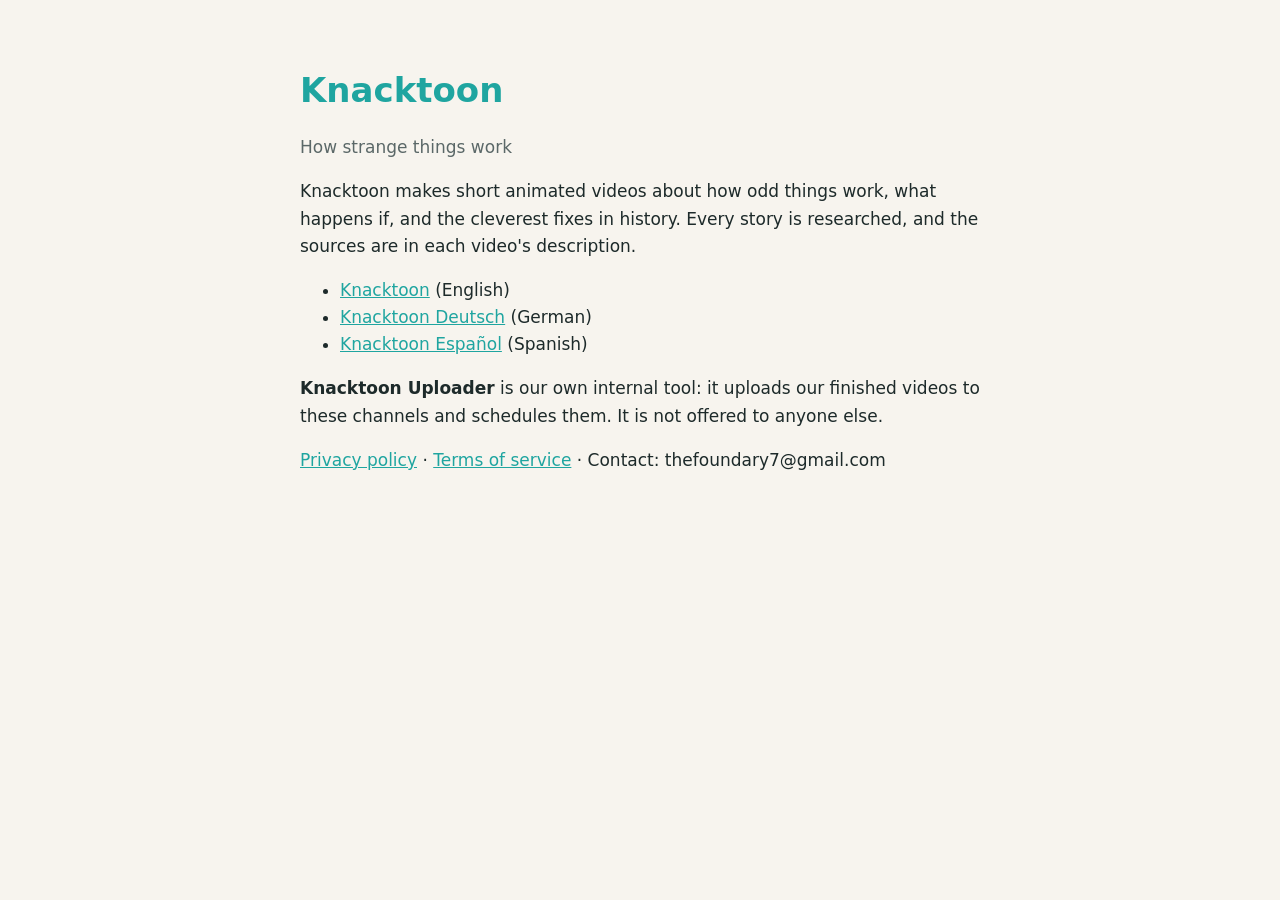
==== index.html @ b50274b5 "Home page, privacy policy and terms for Knacktoon Uploader" ====
<!doctype html><html lang="en"><head><meta charset="utf-8"><meta name="viewport" content="width=device-width,initial-scale=1">
<title>Knacktoon</title><link rel="stylesheet" href="style.css"></head><body><main>
<h1>Knacktoon</h1><p class="muted">How strange things work</p>
<p>Knacktoon makes short animated videos about how odd things work, what happens if, and the cleverest fixes in history. Every story is researched, and the sources are in each video's description.</p>
<ul>
<li><a href="https://www.youtube.com/@Knacktoon">Knacktoon</a> (English)</li>
<li><a href="https://www.youtube.com/@KnacktoonDE">Knacktoon Deutsch</a> (German)</li>
<li><a href="https://www.youtube.com/@KnacktoonES">Knacktoon Español</a> (Spanish)</li>
</ul>
<p><strong>Knacktoon Uploader</strong> is our own internal tool: it uploads our finished videos to these channels and schedules them. It is not offered to anyone else.</p>
<p><a href="privacy.html">Privacy policy</a> · <a href="terms.html">Terms of service</a> · Contact: thefoundary7@gmail.com</p>
</main></body></html>
---- style.css ----
:root{--bg:#f7f4ee;--fg:#1d2a2a;--accent:#1FA5A0;--muted:#5b6868}
@media (prefers-color-scheme:dark){:root{--bg:#141a1a;--fg:#e9efee;--accent:#4cc9c3;--muted:#9aa8a7}}
body{margin:0;background:var(--bg);color:var(--fg);font:17px/1.6 system-ui,sans-serif}
main{max-width:680px;margin:0 auto;padding:40px 16px}
h1{color:var(--accent);margin-bottom:4px}a{color:var(--accent)}small,.muted{color:var(--muted)}
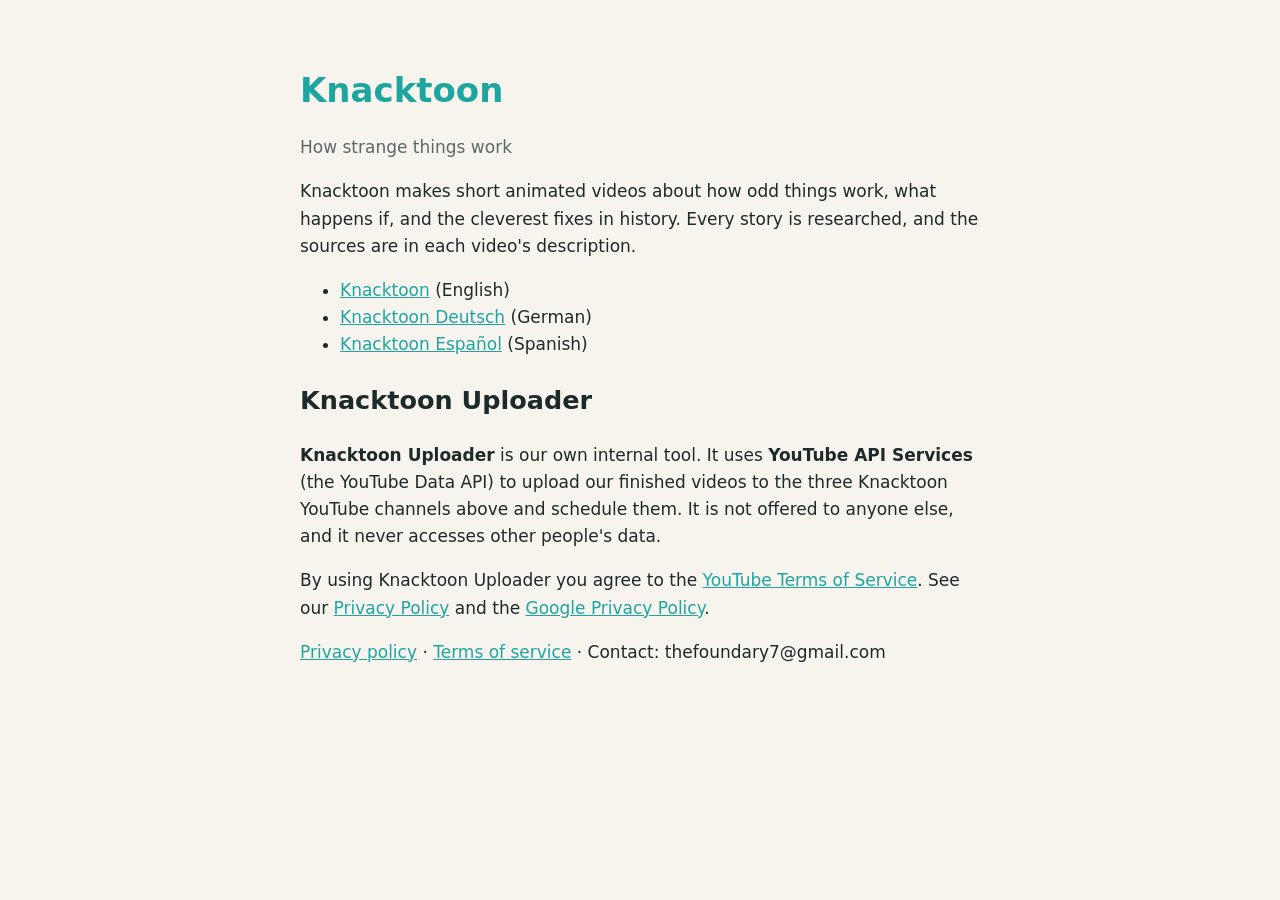
==== commit ef911211: "Home page: YouTube API Services notice; privacy: data deletion" ====
--- a/index.html
+++ b/index.html
@@ -7,6 +7,8 @@
 <li><a href="https://www.youtube.com/@KnacktoonDE">Knacktoon Deutsch</a> (German)</li>
 <li><a href="https://www.youtube.com/@KnacktoonES">Knacktoon Español</a> (Spanish)</li>
 </ul>
-<p><strong>Knacktoon Uploader</strong> is our own internal tool: it uploads our finished videos to these channels and schedules them. It is not offered to anyone else.</p>
+<h2>Knacktoon Uploader</h2>
+<p><strong>Knacktoon Uploader</strong> is our own internal tool. It uses <strong>YouTube API Services</strong> (the YouTube Data API) to upload our finished videos to the three Knacktoon YouTube channels above and schedule them. It is not offered to anyone else, and it never accesses other people's data.</p>
+<p>By using Knacktoon Uploader you agree to the <a href="https://www.youtube.com/t/terms">YouTube Terms of Service</a>. See our <a href="privacy.html">Privacy Policy</a> and the <a href="https://policies.google.com/privacy">Google Privacy Policy</a>.</p>
 <p><a href="privacy.html">Privacy policy</a> · <a href="terms.html">Terms of service</a> · Contact: thefoundary7@gmail.com</p>
 </main></body></html>
